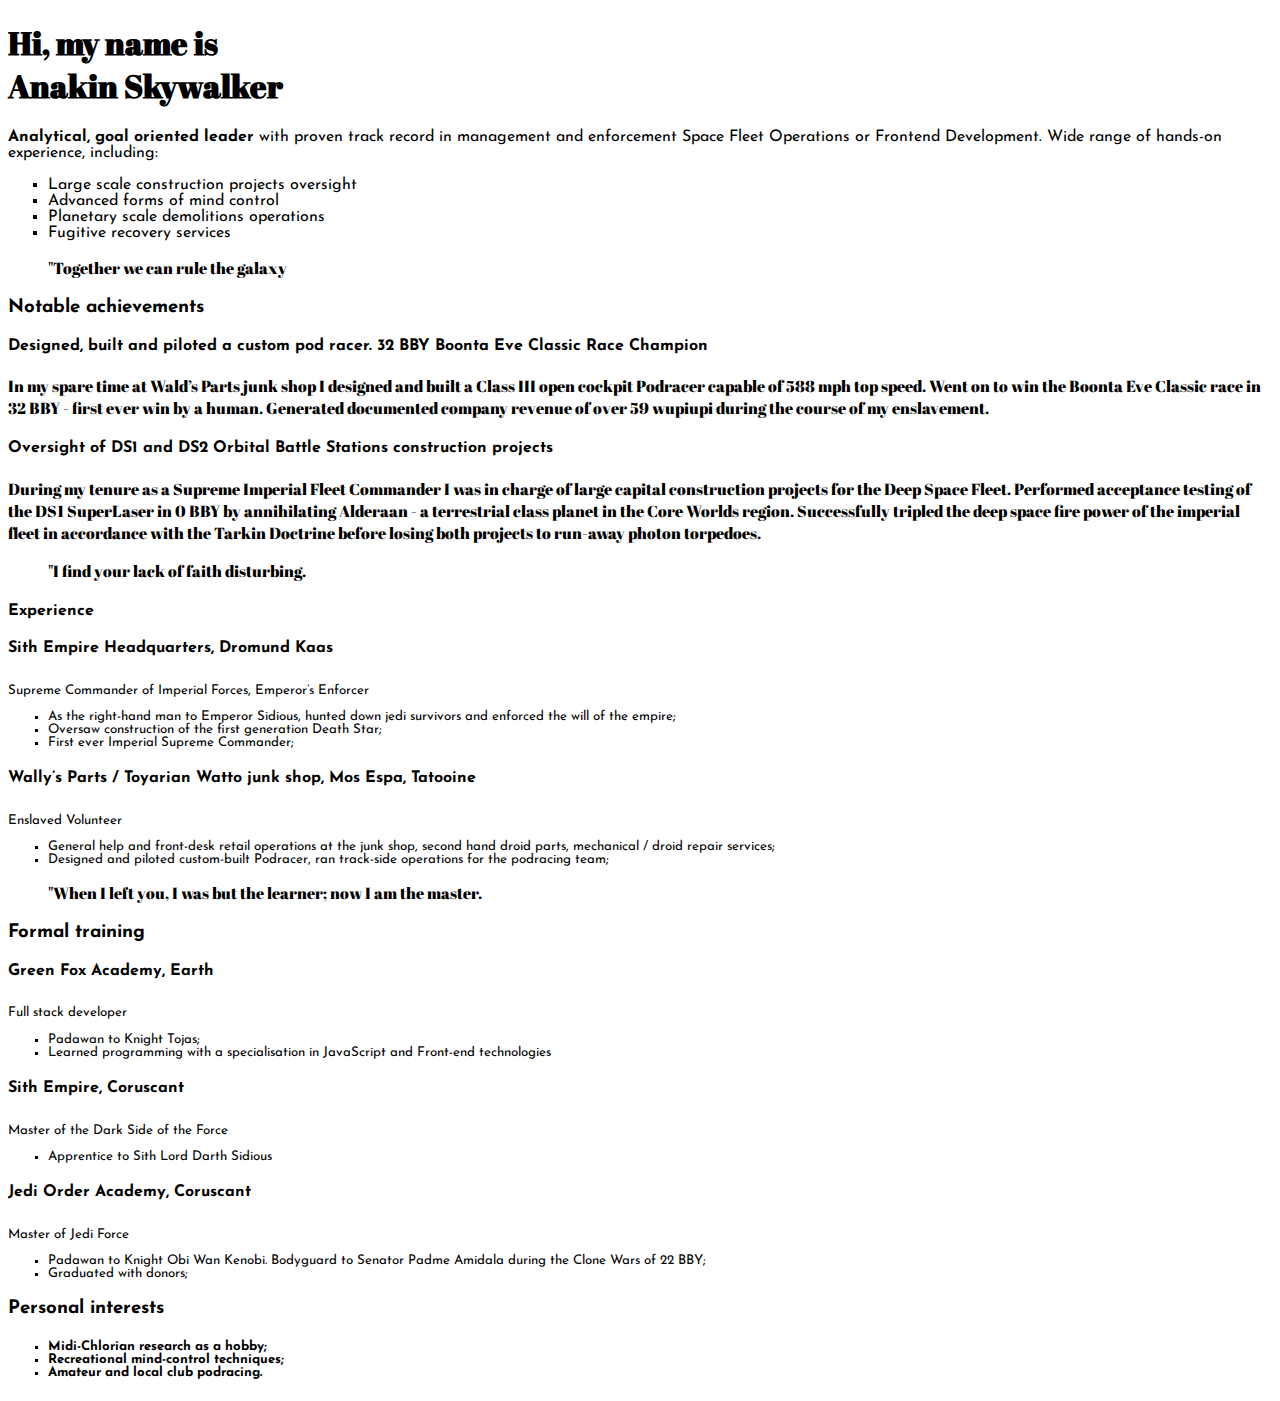
==== index.html @ 913dc690 "first webpage beta" ====
<!DOCTYPE html>
<html lang="en" >
<head>
  <meta charset="UTF-8">
  <title>CodePen - My first website</title>
  <link href="https://fonts.googleapis.com/css2?family=Abril+Fatface&display=swap" rel="stylesheet"> 
<link href="https://fonts.googleapis.com/css2?family=Josefin+Sans:wght@200&display=swap" rel="stylesheet"> 
<link href="https://fonts.googleapis.com/css2?family=Merriweather&display=swap" rel="stylesheet"> <link rel="stylesheet" href="./style.css">

</head>
<body>
<!-- partial:index.partial.html -->
<body>
 
<header class="top">
    <h1>Hi, my name is <br><strong>Anakin Skywalker</strong>
    </h1>    
</header>
  
<div class="few words"> <strong>Analytical, goal oriented leader</strong> with proven track record in management and enforcement Space Fleet Operations or Frontend Development. Wide range of hands-on experience, including:
    <ul class="few words list">
      <li>Large scale construction projects oversight</li>
      <li>Advanced forms of mind control</li>
      <li>Planetary scale demolitions operations</li>
      <li>Fugitive recovery services</li>
          </ul>
</div>

  <blockquote class="qoute1">
  <p>"Together we can rule the galaxy</p>
  </blockquote>
<!-- the qoutes on the page, exept the top qoute! -->
 
<div class="achievements">
    <h3>Notable achievements</h3>
      <h4 class="liA1">Designed, built and piloted a custom pod racer. 32 BBY Boonta Eve Classic Race Champion</h4>
      <p class="liA2">In my spare time at Wald’s Parts junk shop I designed and built a Class III open cockpit Podracer capable of 588 mph top speed. Went on to win the Boonta Eve Classic race in 32 BBY - first ever win by a human. Generated documented company revenue of over 59 wupiupi during the course of my enslavement.</p>
      <h4 class="liA3">Oversight of DS1 and DS2 Orbital Battle Stations construction projects</h4>
      <p class="liA4">During my tenure as a Supreme Imperial Fleet Commander I was in charge of large capital construction projects for the Deep Space Fleet. Performed acceptance testing of the DS1 SuperLaser in 0 BBY by annihilating Alderaan - a terrestrial class planet in the Core Worlds region. Successfully tripled the deep space fire power of the imperial fleet in accordance with the Tarkin Doctrine before losing both projects to run-away photon torpedoes.</p>
</div>
  
  <blockquote class="qoute2">
  <p>"I find your lack of faith disturbing.</p>
  </blockquote>
<!-- the qoutes on the page, exept the top qoute! -->

<div class="Experience">
    <h4>Experience</h4>
      <h4 class="liE1">Sith Empire Headquarters, Dromund Kaas</h4>
      <sub class="liE2">Supreme Commander of Imperial Forces, Emperor’s Enforcer
        <ul>
          <li>As the right-hand man to Emperor Sidious, hunted down jedi survivors and enforced the will of the empire;</li>
          <li>Oversaw construction of the first generation Death Star;</li>
          <li>First ever Imperial Supreme Commander;</li>
        </ul>
      </sub>
      <h4 class="liE3">Wally’s Parts / Toyarian Watto junk shop, Mos Espa, Tatooine</h4>
      <sub class="liE 4">Enslaved Volunteer
        <ul>
          <li>General help and front-desk retail operations at the junk shop, second hand droid parts, mechanical / droid repair services;</li>
          <li>Designed and piloted custom-built Podracer, ran track-side operations for the podracing team;</li>
        </ul>
      </sub>
</div>

  <blockquote class="qoute2">
  <p>"When I left you, I was but the learner; now I am the master.</p>
  </blockquote>
<!-- the qoutes on the page, exept the top qoute! -->

<div class="formal training">
    <h3>Formal training</h3>
      <h4 class="liF1">Green Fox Academy, Earth</h4>
      <sub class="liF2">Full stack developer
        <ul>
          <li>Padawan to Knight Tojas;</li>
          <li>Learned programming with a specialisation in JavaScript and Front-end technologies</li>
        </ul>
      </sub>
      <h4 class="liF3">Sith Empire, Coruscant</h4>
      <sub class="liF4">Master of the Dark Side of the Force
        <ul>
          <li>Apprentice to Sith Lord Darth Sidious</li>
        </ul>
      </sub>      
      <h4 class="liF5">Jedi Order Academy, Coruscant</h4>
      <sub class="liF6">Master of Jedi Force
        <ul>
          <li>Padawan to Knight Obi Wan Kenobi. Bodyguard to Senator Padme Amidala during the Clone Wars of 22 BBY;</li>
          <li>Graduated with donors;</li>
        </ul>
      </sub>
</div>
  
<div class="formal training">
    <h3>Personal interests</h3>
    <h5><ul>
      <li>Midi-Chlorian research as a hobby;</li>
      <li>Recreational mind-control techniques;</li>
      <li>Amateur and local club podracing.</li>
    </ul></h5>
</div>

</body>
<!-- partial -->
  
</body>
</html>
---- style.css ----
div {
  font-family: 'Josefin Sans', sans-serif;
}

h1, p {
  font-family: 'Abril Fatface', cursive;
}

ul {
  list-style-type: square;
}

/* .achievements {
  font-family: 'Merriweather', serif;
}
*/
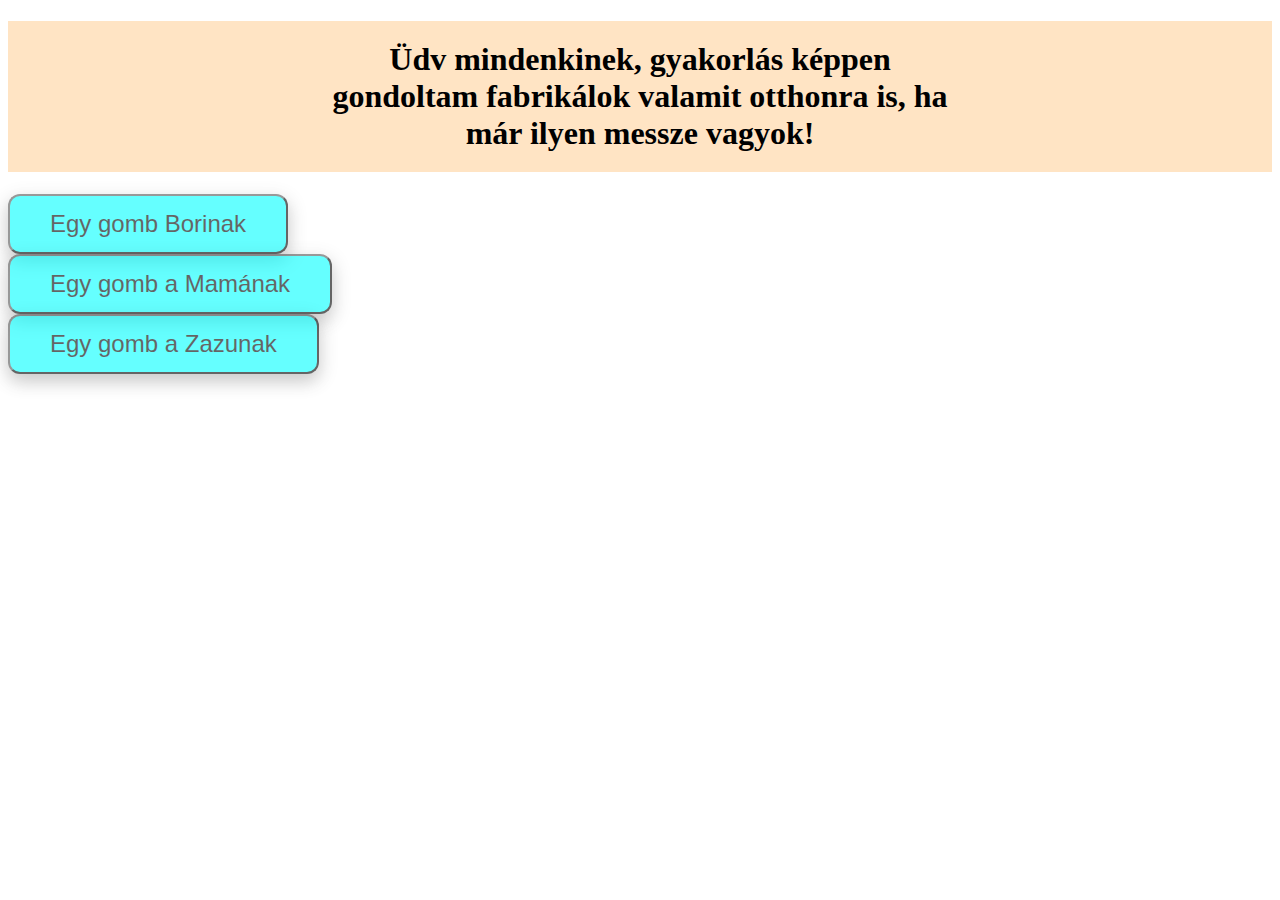
==== commit e5e378a1: "Rossz volt előz" ====
--- a/index.html
+++ b/index.html
@@ -2,107 +2,19 @@
 <html lang="en" >
 <head>
   <meta charset="UTF-8">
-  <title>CodePen - My first website</title>
-  <link href="https://fonts.googleapis.com/css2?family=Abril+Fatface&display=swap" rel="stylesheet"> 
-<link href="https://fonts.googleapis.com/css2?family=Josefin+Sans:wght@200&display=swap" rel="stylesheet"> 
-<link href="https://fonts.googleapis.com/css2?family=Merriweather&display=swap" rel="stylesheet"> <link rel="stylesheet" href="./style.css">
-
+  <title>lapocska</title>
+ <link rel="stylesheet" href="styles.css">
 </head>
 <body>
-<!-- partial:index.partial.html -->
-<body>
- 
-<header class="top">
-    <h1>Hi, my name is <br><strong>Anakin Skywalker</strong>
-    </h1>    
-</header>
+  <h1>Üdv mindenkinek, gyakorlás képpen gondoltam fabrikálok valamit otthonra is, ha már ilyen messze vagyok!</h1>
+
+  <div>
+      <button id="Husi">Egy gomb Borinak</button><br>
+      <button id="Mama">Egy gomb a Mamának</button><br>
+      <button id="Zazu">Egy gomb a Zazunak</button><br>
+  </div>
   
-<div class="few words"> <strong>Analytical, goal oriented leader</strong> with proven track record in management and enforcement Space Fleet Operations or Frontend Development. Wide range of hands-on experience, including:
-    <ul class="few words list">
-      <li>Large scale construction projects oversight</li>
-      <li>Advanced forms of mind control</li>
-      <li>Planetary scale demolitions operations</li>
-      <li>Fugitive recovery services</li>
-          </ul>
-</div>
-
-  <blockquote class="qoute1">
-  <p>"Together we can rule the galaxy</p>
-  </blockquote>
-<!-- the qoutes on the page, exept the top qoute! -->
- 
-<div class="achievements">
-    <h3>Notable achievements</h3>
-      <h4 class="liA1">Designed, built and piloted a custom pod racer. 32 BBY Boonta Eve Classic Race Champion</h4>
-      <p class="liA2">In my spare time at Wald’s Parts junk shop I designed and built a Class III open cockpit Podracer capable of 588 mph top speed. Went on to win the Boonta Eve Classic race in 32 BBY - first ever win by a human. Generated documented company revenue of over 59 wupiupi during the course of my enslavement.</p>
-      <h4 class="liA3">Oversight of DS1 and DS2 Orbital Battle Stations construction projects</h4>
-      <p class="liA4">During my tenure as a Supreme Imperial Fleet Commander I was in charge of large capital construction projects for the Deep Space Fleet. Performed acceptance testing of the DS1 SuperLaser in 0 BBY by annihilating Alderaan - a terrestrial class planet in the Core Worlds region. Successfully tripled the deep space fire power of the imperial fleet in accordance with the Tarkin Doctrine before losing both projects to run-away photon torpedoes.</p>
-</div>
-  
-  <blockquote class="qoute2">
-  <p>"I find your lack of faith disturbing.</p>
-  </blockquote>
-<!-- the qoutes on the page, exept the top qoute! -->
-
-<div class="Experience">
-    <h4>Experience</h4>
-      <h4 class="liE1">Sith Empire Headquarters, Dromund Kaas</h4>
-      <sub class="liE2">Supreme Commander of Imperial Forces, Emperor’s Enforcer
-        <ul>
-          <li>As the right-hand man to Emperor Sidious, hunted down jedi survivors and enforced the will of the empire;</li>
-          <li>Oversaw construction of the first generation Death Star;</li>
-          <li>First ever Imperial Supreme Commander;</li>
-        </ul>
-      </sub>
-      <h4 class="liE3">Wally’s Parts / Toyarian Watto junk shop, Mos Espa, Tatooine</h4>
-      <sub class="liE 4">Enslaved Volunteer
-        <ul>
-          <li>General help and front-desk retail operations at the junk shop, second hand droid parts, mechanical / droid repair services;</li>
-          <li>Designed and piloted custom-built Podracer, ran track-side operations for the podracing team;</li>
-        </ul>
-      </sub>
-</div>
-
-  <blockquote class="qoute2">
-  <p>"When I left you, I was but the learner; now I am the master.</p>
-  </blockquote>
-<!-- the qoutes on the page, exept the top qoute! -->
-
-<div class="formal training">
-    <h3>Formal training</h3>
-      <h4 class="liF1">Green Fox Academy, Earth</h4>
-      <sub class="liF2">Full stack developer
-        <ul>
-          <li>Padawan to Knight Tojas;</li>
-          <li>Learned programming with a specialisation in JavaScript and Front-end technologies</li>
-        </ul>
-      </sub>
-      <h4 class="liF3">Sith Empire, Coruscant</h4>
-      <sub class="liF4">Master of the Dark Side of the Force
-        <ul>
-          <li>Apprentice to Sith Lord Darth Sidious</li>
-        </ul>
-      </sub>      
-      <h4 class="liF5">Jedi Order Academy, Coruscant</h4>
-      <sub class="liF6">Master of Jedi Force
-        <ul>
-          <li>Padawan to Knight Obi Wan Kenobi. Bodyguard to Senator Padme Amidala during the Clone Wars of 22 BBY;</li>
-          <li>Graduated with donors;</li>
-        </ul>
-      </sub>
-</div>
-  
-<div class="formal training">
-    <h3>Personal interests</h3>
-    <h5><ul>
-      <li>Midi-Chlorian research as a hobby;</li>
-      <li>Recreational mind-control techniques;</li>
-      <li>Amateur and local club podracing.</li>
-    </ul></h5>
-</div>
-
+    <script src="https://code.jquery.com/jquery-3.5.0.min.js"></script>
+    <script src="scripts.js"></script>
 </body>
-<!-- partial -->
-  
-</body>
-</html>
+</html>--- a/styles.css
+++ b/styles.css
@@ -0,0 +1,24 @@
+
+h1 {
+    width: 50%;
+    text-align: center;
+    padding: 25%;
+    padding-top: 20px;
+    padding-bottom: 20px;
+    background-color: bisque;
+}
+
+button {
+    background-color: aqua;
+    border-radius: 12px;
+    padding: 14px 40px;
+    font-size: 24px;
+    box-shadow: 0 8px 16px 0 rgba(0,0,0,0.2), 0 6px 20px 0 rgba(0,0,0,0.19);
+    opacity: 0.6;
+    
+}
+
+div {
+    position: center; 
+    flex: center;
+}
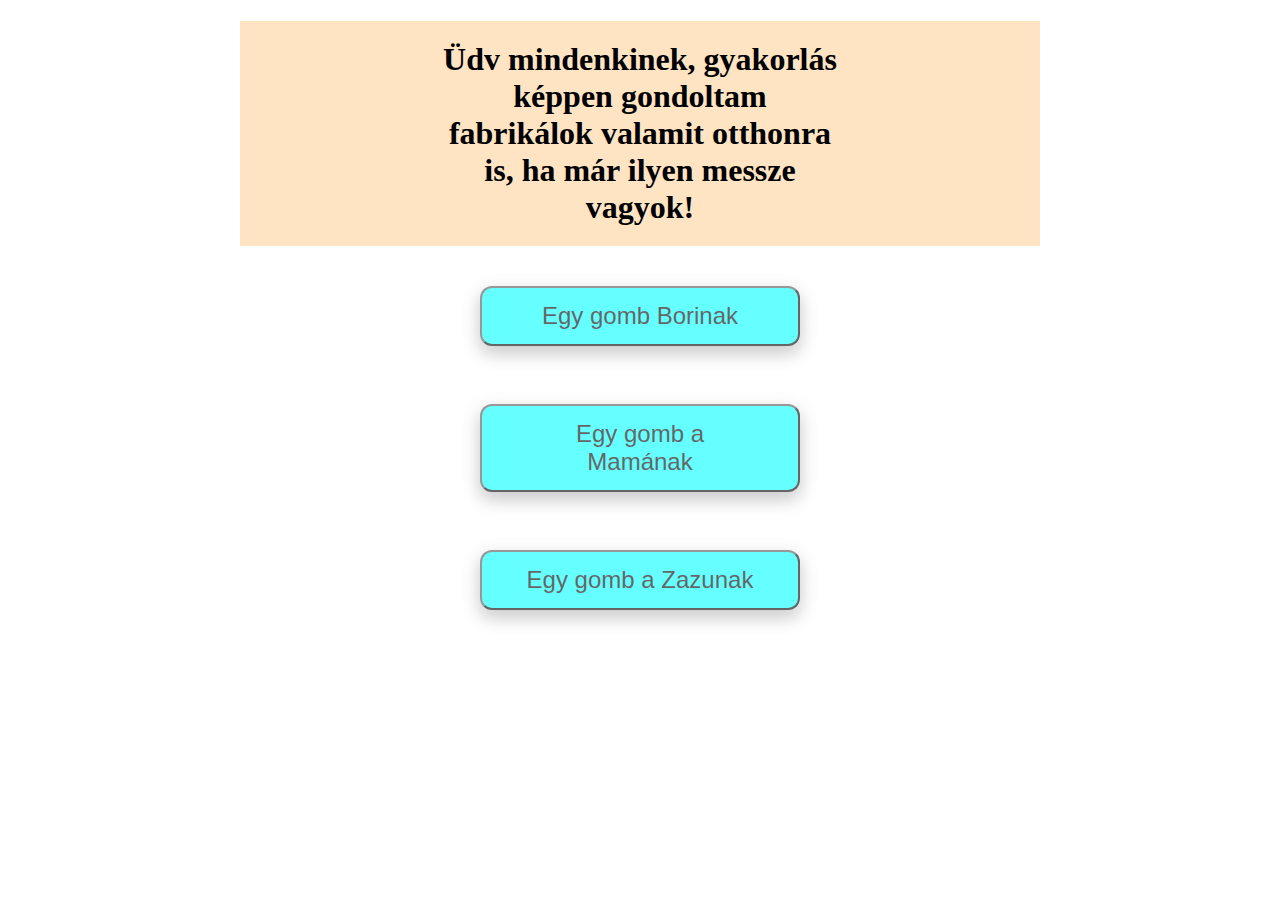
==== commit a201e052: "3rd version" ====
--- a/index.html
+++ b/index.html
@@ -6,6 +6,7 @@
  <link rel="stylesheet" href="styles.css">
 </head>
 <body>
+<main>
   <h1>Üdv mindenkinek, gyakorlás képpen gondoltam fabrikálok valamit otthonra is, ha már ilyen messze vagyok!</h1>
 
   <div>
@@ -13,7 +14,7 @@
       <button id="Mama">Egy gomb a Mamának</button><br>
       <button id="Zazu">Egy gomb a Zazunak</button><br>
   </div>
-  
+</main> 
     <script src="https://code.jquery.com/jquery-3.5.0.min.js"></script>
     <script src="scripts.js"></script>
 </body>
--- a/styles.css
+++ b/styles.css
@@ -1,3 +1,9 @@
+
+main {
+    flex-wrap: wrap;
+    width: 800px;
+    margin: 0 auto;
+}
 
 h1 {
     width: 50%;
@@ -15,7 +21,11 @@
     font-size: 24px;
     box-shadow: 0 8px 16px 0 rgba(0,0,0,0.2), 0 6px 20px 0 rgba(0,0,0,0.19);
     opacity: 0.6;
-    
+    margin-top: 40px;
+    display: block;
+    margin-left: auto;
+    margin-right: auto;
+    width: 40%;   
 }
 
 div {
